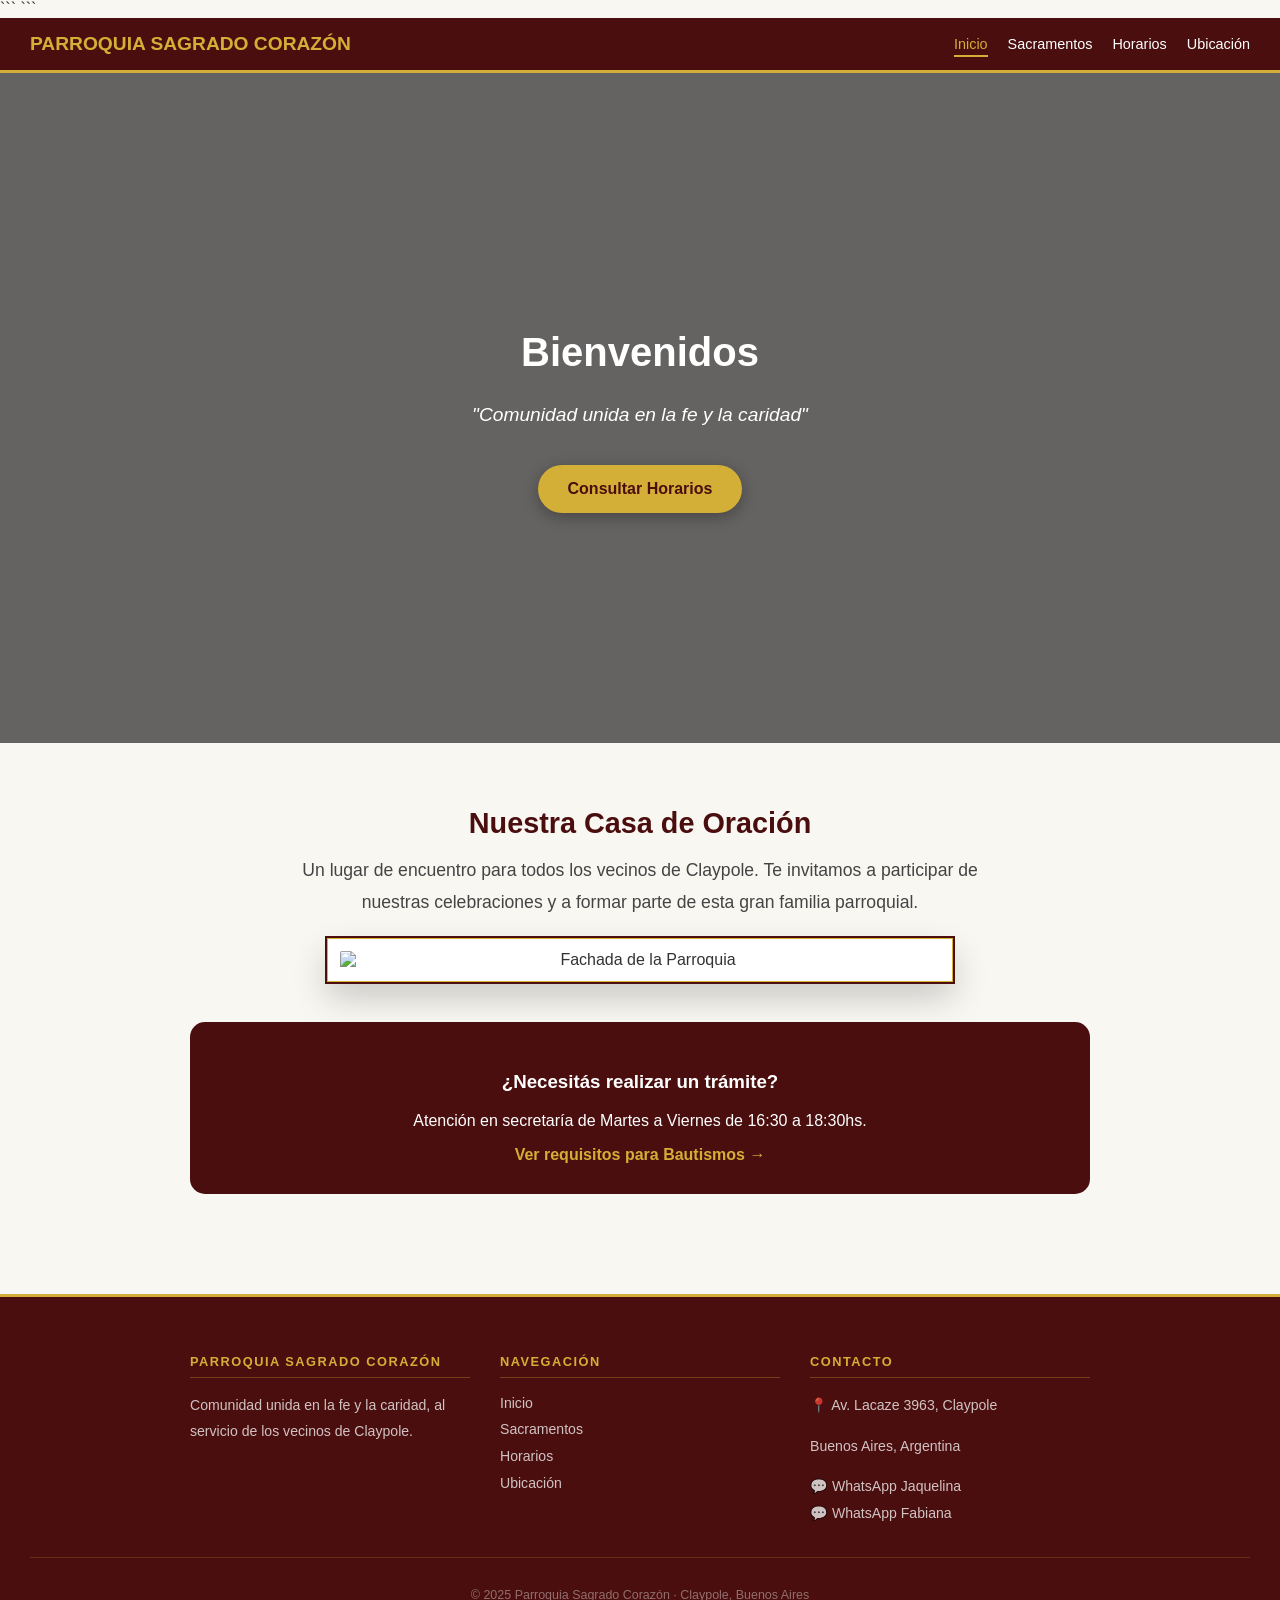
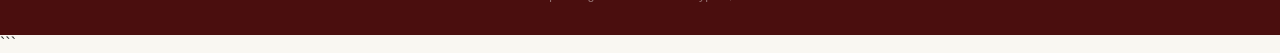
==== index.html @ f1662e5e "Add initial HTML structure for the website" ====
<!DOCTYPE html>

<html lang="es">
<head>
    <meta charset="UTF-8">
    <meta name="viewport" content="width=device-width, initial-scale=1.0">
    <meta name="google-site-verification" content="zauU2ObS3UWQZOjojh83bSX6lSsIurLl1kaqdGvHOqI" />
    <title>Parroquia Sagrado Corazón - Claypole</title>
    <link rel="stylesheet" href="css/estilos.css">
    <style>
        .hero {
            background: linear-gradient(rgba(0,0,0,0.6), rgba(0,0,0,0.6)), url('img/altar-central.jpg');
            background-size: cover;
            background-position: center;
            height: 70vh;
            display: flex;
            flex-direction: column;
            justify-content: center;
            align-items: center;
            color: white;
            text-align: center;
            padding: 20px;
        }

```
    .hero h1 { font-size: 2.5rem; margin-bottom: 10px; text-shadow: 2px 2px 4px rgba(0,0,0,0.5); }
    .hero p { font-size: 1.2rem; font-style: italic; }

    .container { padding: 40px 20px; text-align: center; max-width: 900px; margin: auto; }

    .cuadro-fachada {
        width: 95%;
        max-width: 600px;
        margin: 20px auto 40px auto;
        background: white;
        padding: 12px;
        border: 1px solid #d4af37;
        outline: 2px solid #4a0e0e;
        box-shadow: 0 15px 35px rgba(0,0,0,0.2);
    }

    .cuadro-fachada img { width: 100%; display: block; border-radius: 2px; }

    .btn-principal {
        display: inline-block;
        background: #D4AF37;
        color: #4A0E0E;
        padding: 15px 30px;
        text-decoration: none;
        font-weight: bold;
        border-radius: 30px;
        margin-top: 20px;
        box-shadow: 0 4px 15px rgba(0,0,0,0.3);
        transition: 0.3s;
    }

    .btn-principal:hover { transform: scale(1.05); background: #f2d479; }

    h2 { color: #4a0e0e; font-size: 1.8rem; margin-bottom: 15px; }
    .texto-bienvenida { font-size: 1.1rem; line-height: 1.8; color: #444; max-width: 700px; margin: auto; }
</style>
```

</head>
<body>

```
<nav class="navbar">
    <div class="logo">Parroquia Sagrado Corazón</div>
    <button class="menu-toggle" id="menu-toggle" aria-label="Abrir menú">
        <span></span><span></span><span></span>
    </button>
    <ul class="nav-links" id="nav-links">
        <li><a href="index.html" class="activo">Inicio</a></li>
        <li><a href="sacramentos.html">Sacramentos</a></li>
        <li><a href="horarios.html">Horarios</a></li>
        <li><a href="contacto.html">Ubicación</a></li>
    </ul>
</nav>

<header class="hero">
    <h1>Bienvenidos</h1>
    <p>"Comunidad unida en la fe y la caridad"</p>
    <a href="horarios.html" class="btn-principal">Consultar Horarios</a>
</header>

<div class="container">
    <h2>Nuestra Casa de Oración</h2>
    <p class="texto-bienvenida">
        Un lugar de encuentro para todos los vecinos de Claypole. Te invitamos a participar de nuestras celebraciones y a formar parte de esta gran familia parroquial.
    </p>

    <div class="cuadro-fachada">
        <img src="img/fachada-parroquia.jpg" alt="Fachada de la Parroquia">
    </div>

    <div style="background: #4a0e0e; color: white; padding: 30px; border-radius: 15px;">
        <h3>¿Necesitás realizar un trámite?</h3>
        <p>Atención en secretaría de Martes a Viernes de 16:30 a 18:30hs.</p>
        <a href="sacramentos.html" style="color: #D4AF37; font-weight: bold; text-decoration: none;">Ver requisitos para Bautismos →</a>
    </div>
</div>

<footer>
    <div class="footer-grid">
        <div class="footer-col">
            <h4>Parroquia Sagrado Corazón</h4>
            <p>Comunidad unida en la fe y la caridad, al servicio de los vecinos de Claypole.</p>
        </div>
        <div class="footer-col">
            <h4>Navegación</h4>
            <a href="index.html">Inicio</a>
            <a href="sacramentos.html">Sacramentos</a>
            <a href="horarios.html">Horarios</a>
            <a href="contacto.html">Ubicación</a>
        </div>
        <div class="footer-col">
            <h4>Contacto</h4>
            <p>📍 Av. Lacaze 3963, Claypole</p>
            <p>Buenos Aires, Argentina</p>
            <a href="https://wa.me/5491155890229" style="margin-top: 8px;">💬 WhatsApp Jaquelina</a>
            <a href="https://wa.me/5491136885567">💬 WhatsApp Fabiana</a>
        </div>
    </div>
    <div class="footer-bottom">
        <p>© 2025 Parroquia Sagrado Corazón · Claypole, Buenos Aires</p>
    </div>
</footer>

<script>
    const toggle = document.getElementById('menu-toggle');
    const navLinks = document.getElementById('nav-links');
    toggle.addEventListener('click', () => {
        toggle.classList.toggle('abierto');
        navLinks.classList.toggle('abierto');
    });
</script>
```

</body>
</html>
---- css/estilos.css ----
:root {
    --bordeaux: #4A0E0E;
    --dorado: #D4AF37;
    --crema: #F9F7F2;
}

body {
    margin: 0;
    font-family: 'Segoe UI', Tahoma, Geneva, Verdana, sans-serif;
    background-color: var(--crema);
    color: #333;
}

/* ── NAVBAR ── */
.navbar {
    background-color: var(--bordeaux);
    display: flex;
    justify-content: space-between;
    align-items: center;
    padding: 15px 30px;
    border-bottom: 3px solid var(--dorado);
    position: relative;
    z-index: 1000;
}

.logo {
    color: var(--dorado);
    font-weight: bold;
    font-size: 1.2rem;
    text-transform: uppercase;
}

.nav-links {
    list-style: none;
    display: flex;
    gap: 20px;
    margin: 0;
    padding: 0;
}

.nav-links a {
    color: white;
    text-decoration: none;
    font-size: 0.9rem;
    transition: 0.3s;
    padding-bottom: 3px;
    border-bottom: 2px solid transparent;
}

.nav-links a:hover {
    color: var(--dorado);
}

/* Ítem activo del menú */
.nav-links a.activo {
    color: var(--dorado);
    border-bottom: 2px solid var(--dorado);
}

/* ── HAMBURGUESA ── */
.menu-toggle {
    display: none;
    flex-direction: column;
    gap: 5px;
    cursor: pointer;
    background: none;
    border: none;
    padding: 4px;
}

.menu-toggle span {
    display: block;
    width: 24px;
    height: 2px;
    background-color: var(--dorado);
    border-radius: 2px;
    transition: all 0.3s;
}

/* Animación X al abrir */
.menu-toggle.abierto span:nth-child(1) { transform: translateY(7px) rotate(45deg); }
.menu-toggle.abierto span:nth-child(2) { opacity: 0; }
.menu-toggle.abierto span:nth-child(3) { transform: translateY(-7px) rotate(-45deg); }

/* ── HERO ── */
.hero {
    height: 60vh;
    background: linear-gradient(rgba(0,0,0,0.5), rgba(0,0,0,0.5)), url('../img/altar-central.jpg');
    background-size: cover;
    background-position: center;
    display: flex;
    flex-direction: column;
    justify-content: center;
    align-items: center;
    color: white;
    text-align: center;
    padding: 20px;
}

.hero h1 {
    font-size: 2.5rem;
    margin-bottom: 10px;
}

.btn-dorado {
    background-color: var(--dorado);
    color: var(--bordeaux);
    padding: 10px 20px;
    text-decoration: none;
    font-weight: bold;
    border-radius: 5px;
    margin-top: 15px;
}

/* ── FOOTER ── */
footer {
    background-color: var(--bordeaux);
    border-top: 3px solid var(--dorado);
    color: white;
    padding: 40px 30px 20px;
    margin-top: 60px;
}

.footer-grid {
    display: grid;
    grid-template-columns: 1fr 1fr 1fr;
    gap: 30px;
    max-width: 900px;
    margin: 0 auto 30px auto;
}

.footer-col h4 {
    color: var(--dorado);
    font-size: 0.8rem;
    text-transform: uppercase;
    letter-spacing: 1.5px;
    margin-bottom: 12px;
    padding-bottom: 8px;
    border-bottom: 1px solid rgba(212,175,55,0.3);
}

.footer-col p,
.footer-col a {
    font-size: 0.88rem;
    color: rgba(255,255,255,0.75);
    line-height: 1.9;
    text-decoration: none;
    display: block;
    transition: color 0.3s;
}

.footer-col a:hover { color: var(--dorado); }

.footer-bottom {
    text-align: center;
    border-top: 1px solid rgba(212,175,55,0.2);
    padding-top: 18px;
    font-size: 0.78rem;
    color: rgba(255,255,255,0.4);
}

/* ── RESPONSIVE ── */
@media (max-width: 768px) {
    .menu-toggle { display: flex; }

    .nav-links {
        display: none;
        flex-direction: column;
        gap: 0;
        position: absolute;
        top: 100%;
        left: 0;
        right: 0;
        background-color: var(--bordeaux);
        border-top: 1px solid rgba(212,175,55,0.3);
        padding: 10px 0;
    }

    .nav-links.abierto { display: flex; }

    .nav-links li a {
        display: block;
        padding: 12px 30px;
        border-bottom: none;
        font-size: 1rem;
    }

    .nav-links a.activo {
        border-bottom: none;
        background-color: rgba(212,175,55,0.1);
    }

    .footer-grid {
        grid-template-columns: 1fr;
        gap: 20px;
    }

    .hero h1 { font-size: 1.8rem; }
}
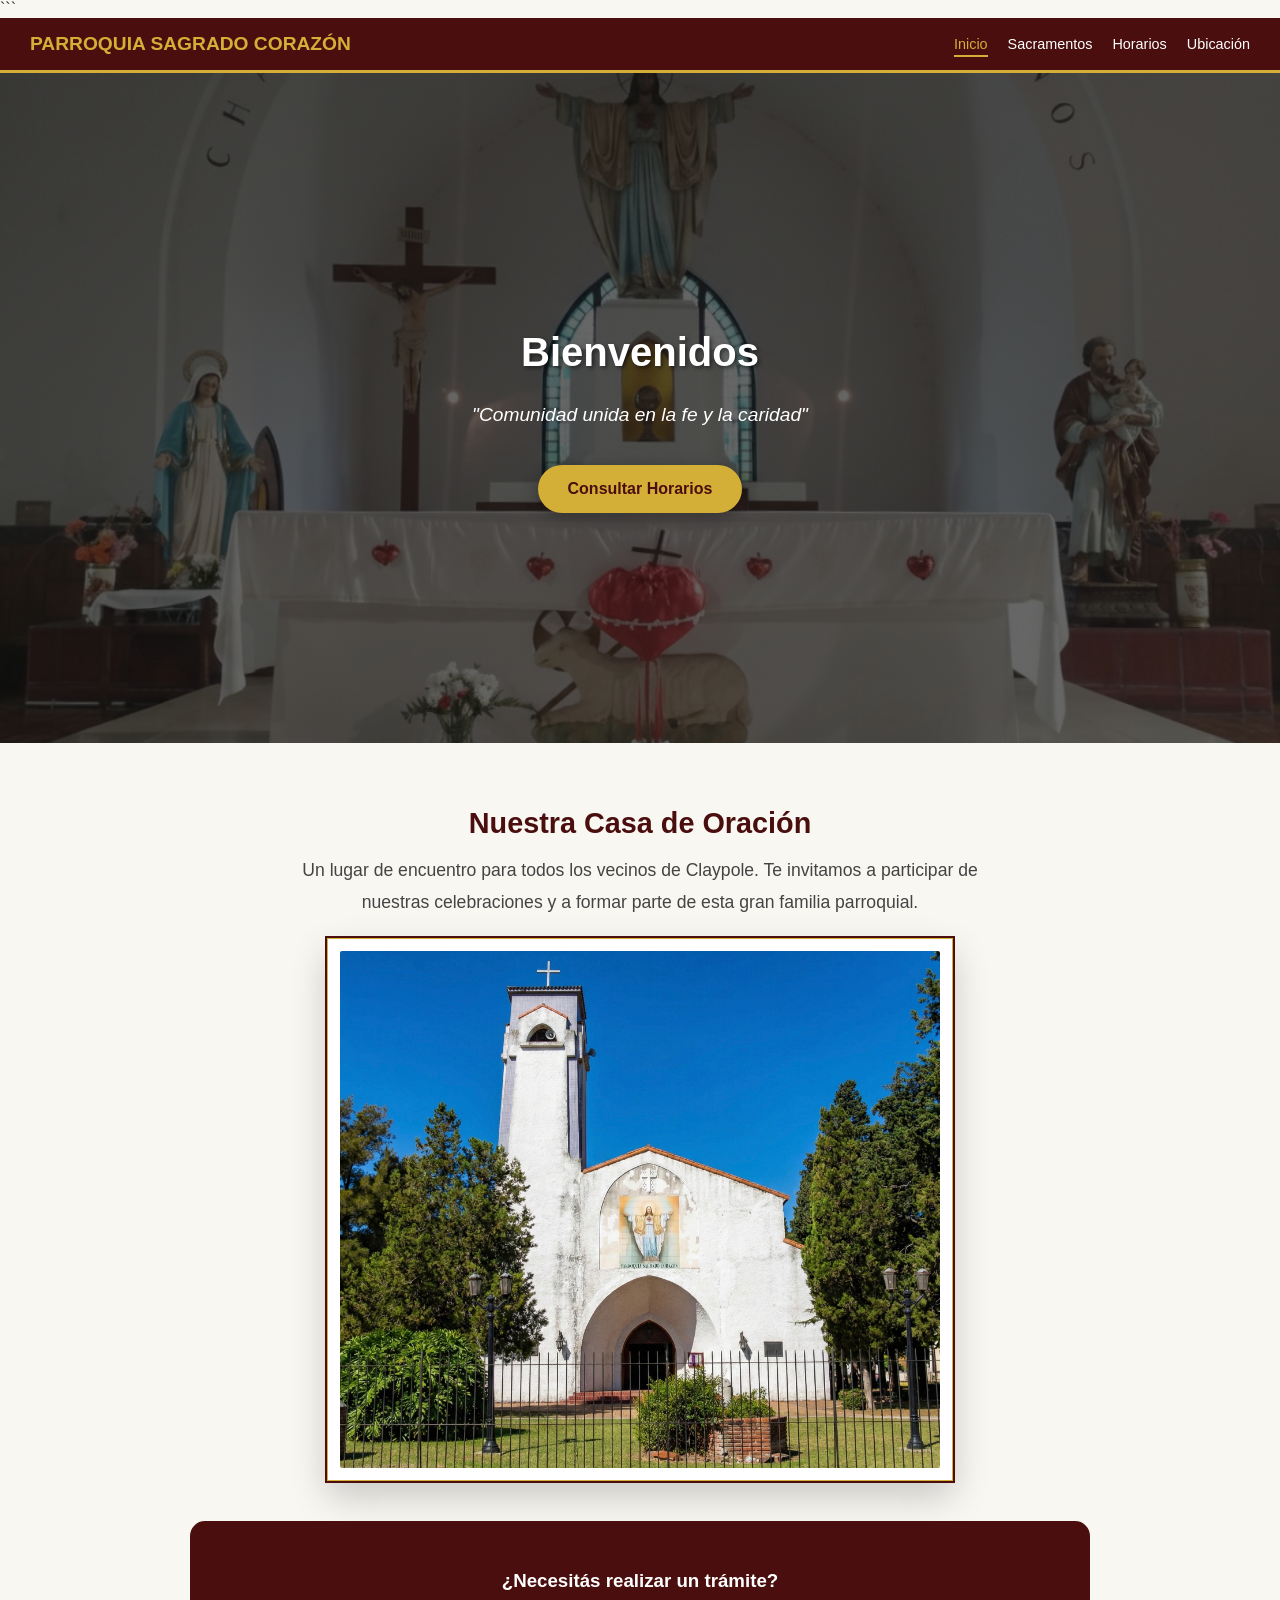
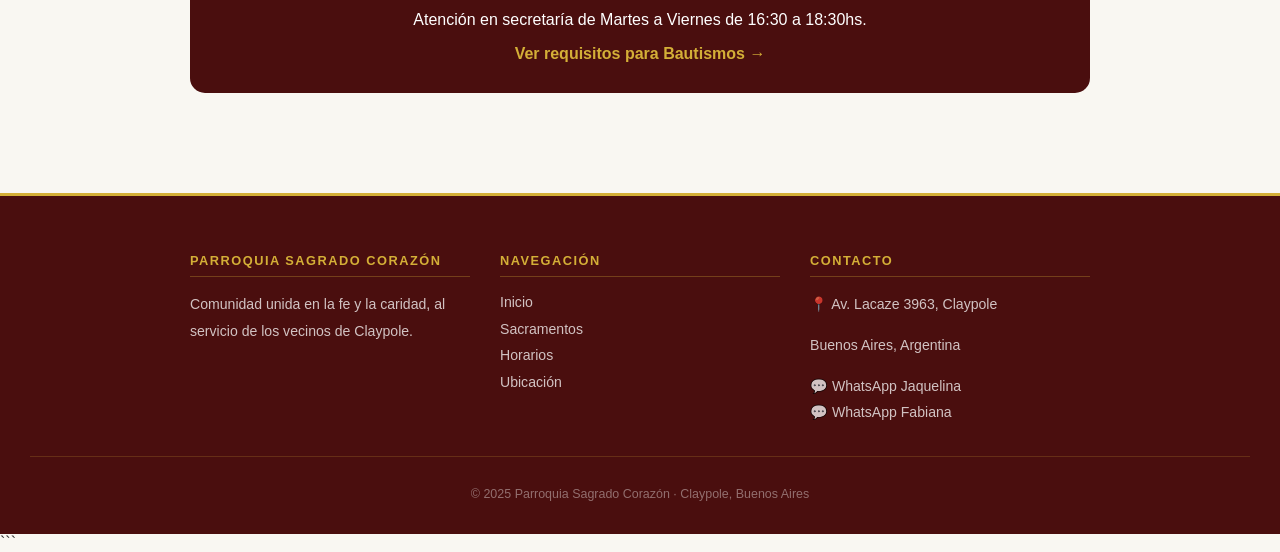
==== commit 8225aacb: "Remove unnecessary code snippets from index.html" ====
--- a/index.html
+++ b/index.html
@@ -22,7 +22,6 @@
             padding: 20px;
         }
 
-```
     .hero h1 { font-size: 2.5rem; margin-bottom: 10px; text-shadow: 2px 2px 4px rgba(0,0,0,0.5); }
     .hero p { font-size: 1.2rem; font-style: italic; }
 
@@ -64,7 +63,6 @@
 </head>
 <body>
 
-```
 <nav class="navbar">
     <div class="logo">Parroquia Sagrado Corazón</div>
     <button class="menu-toggle" id="menu-toggle" aria-label="Abrir menú">
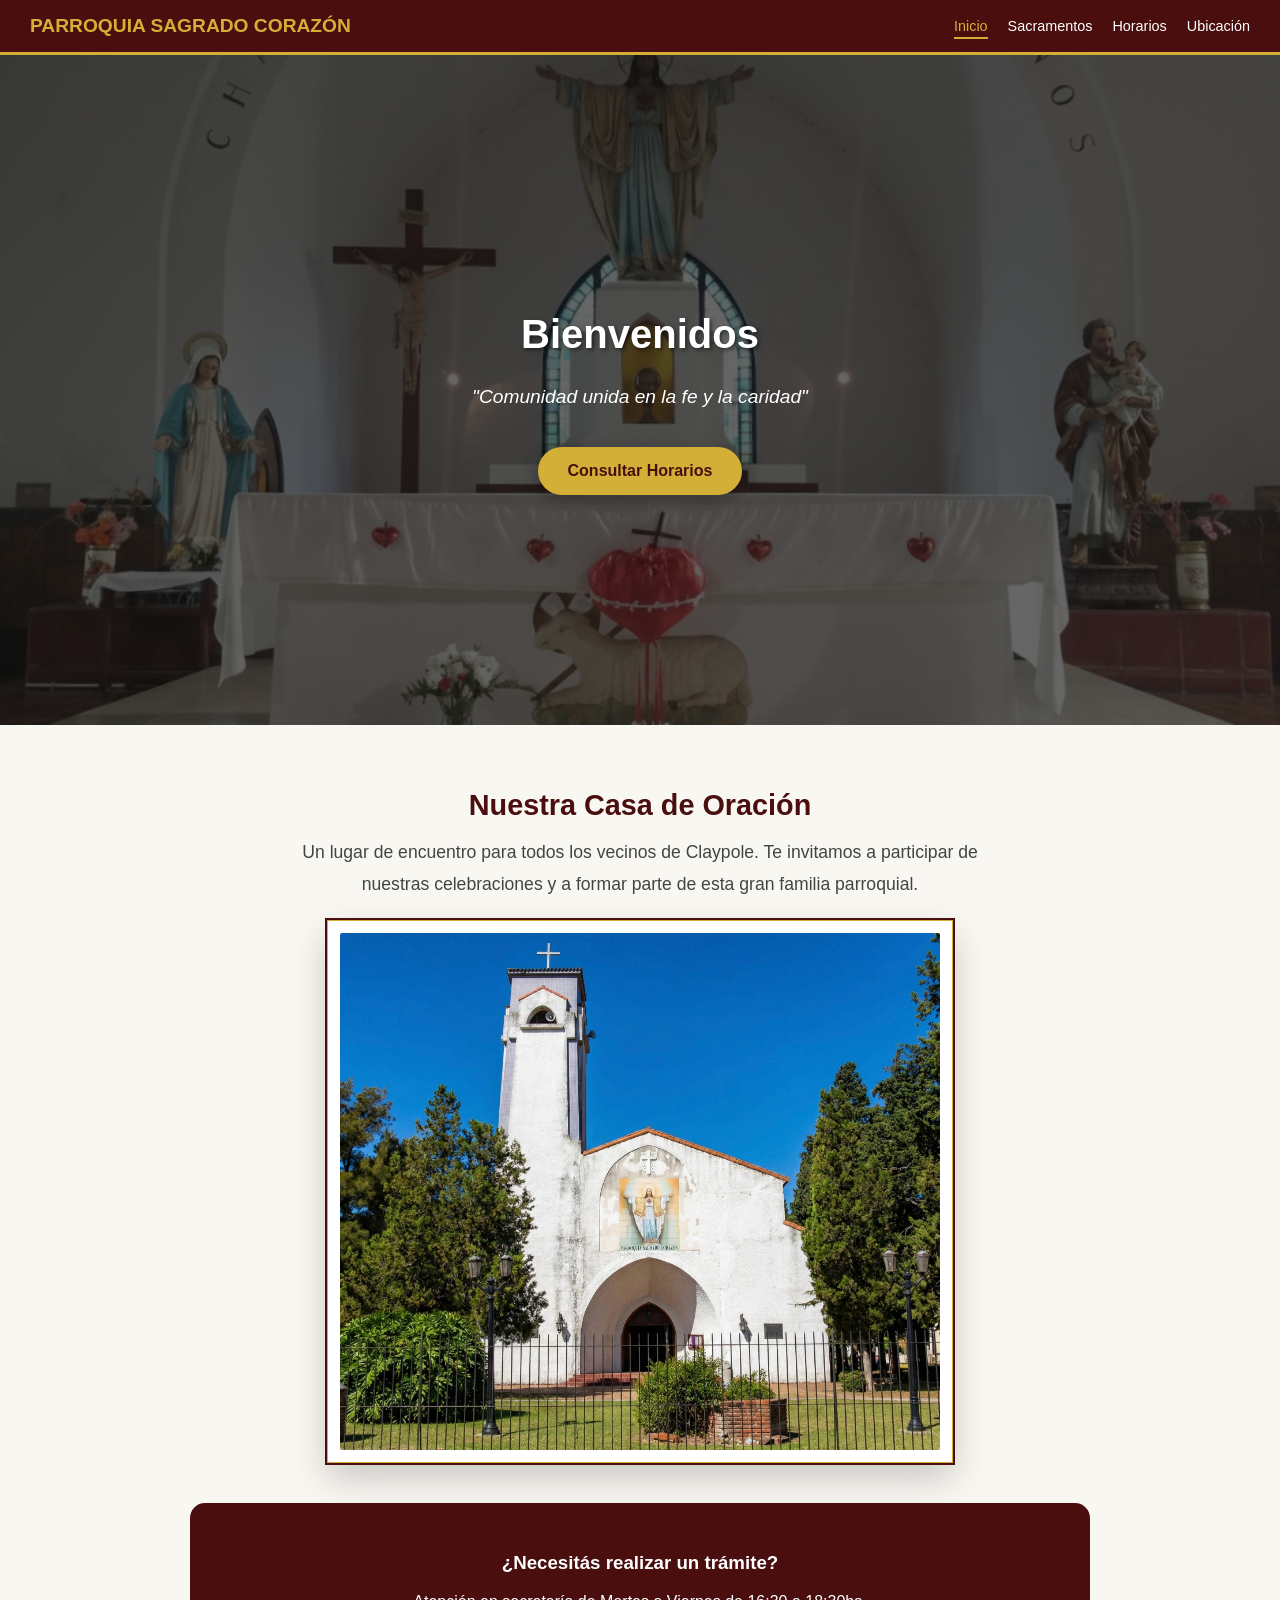
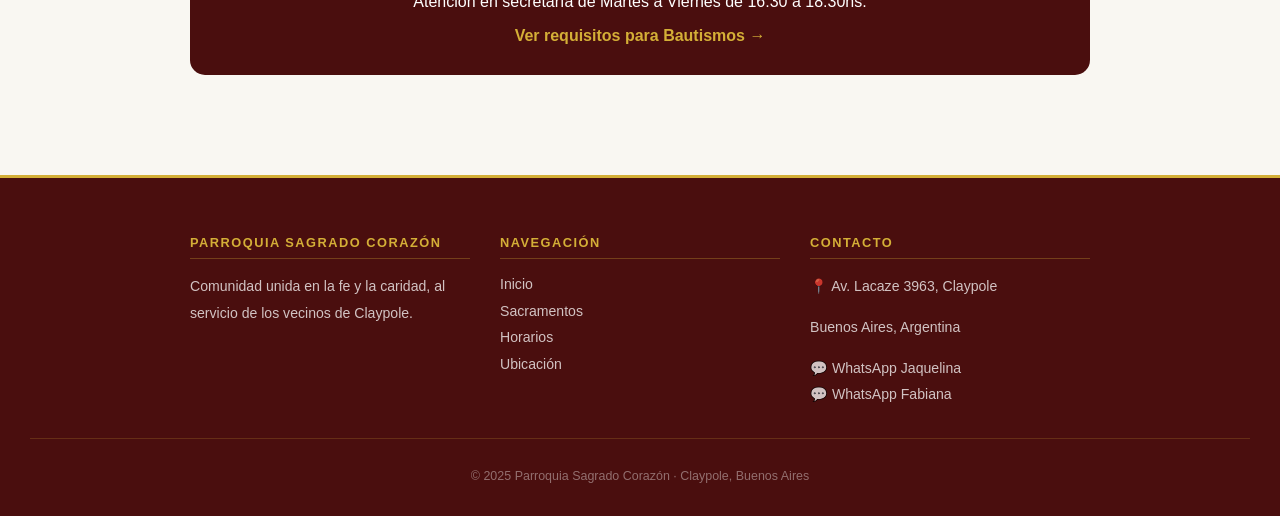
==== commit 849a1129: "Fix formatting issues in index.html" ====
--- a/index.html
+++ b/index.html
@@ -58,7 +58,6 @@
     h2 { color: #4a0e0e; font-size: 1.8rem; margin-bottom: 15px; }
     .texto-bienvenida { font-size: 1.1rem; line-height: 1.8; color: #444; max-width: 700px; margin: auto; }
 </style>
-```
 
 </head>
 <body>
@@ -133,7 +132,6 @@
         navLinks.classList.toggle('abierto');
     });
 </script>
-```
 
 </body>
 </html>
